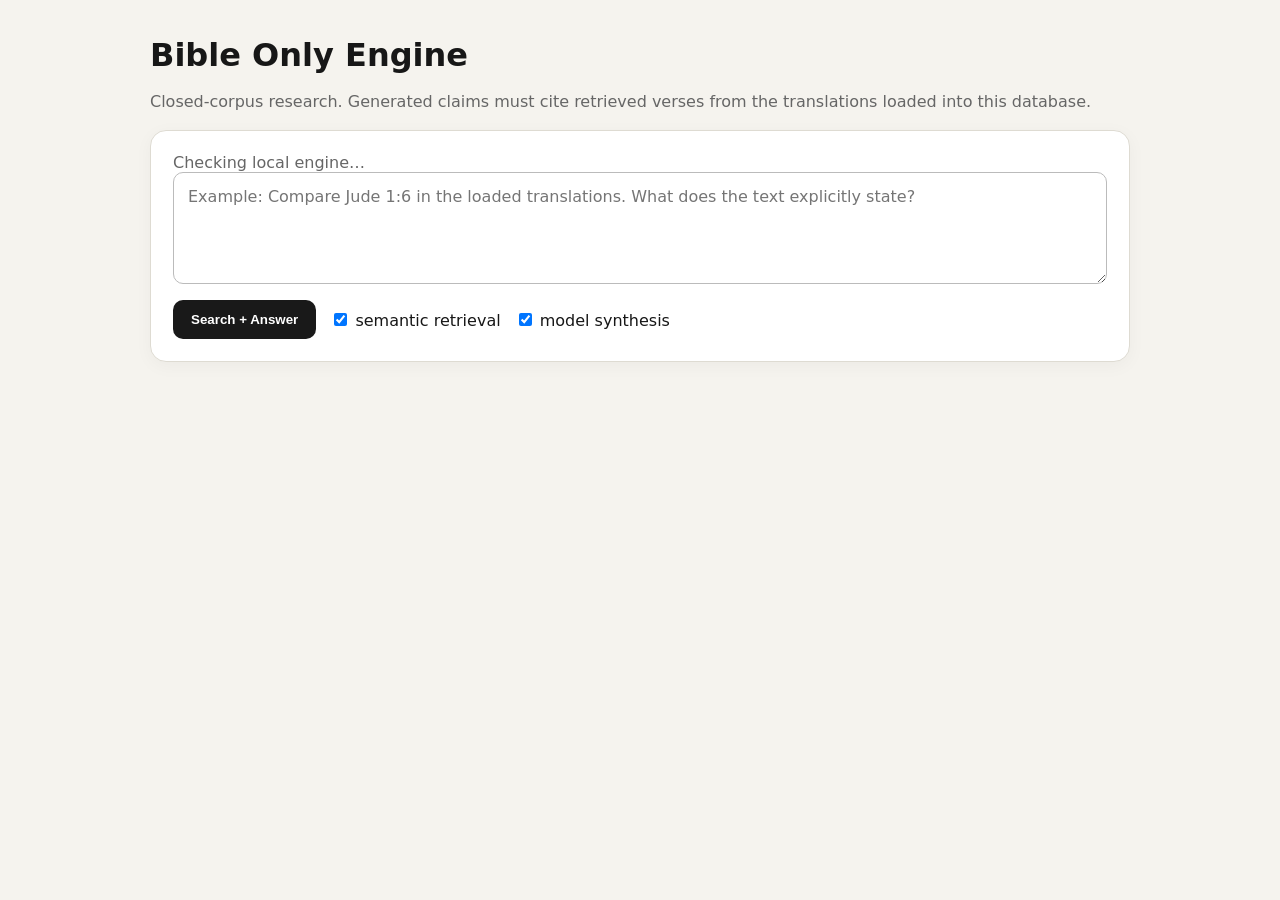
==== app/static/index.html @ 8ae00bec "initial" ====
<!doctype html>
<html lang="en">
<head>
<meta charset="utf-8"><meta name="viewport" content="width=device-width,initial-scale=1">
<title>Bible Only Engine</title>
<style>
:root{font-family:Inter,ui-sans-serif,system-ui,-apple-system,sans-serif;color:#171717;background:#f5f3ee}body{margin:0}.wrap{max-width:980px;margin:auto;padding:36px 20px}.card{background:white;border:1px solid #dedbd2;border-radius:16px;padding:22px;margin:16px 0;box-shadow:0 4px 18px #0000000a}h1{font-size:32px;margin:0 0 8px}p{line-height:1.5}.muted{color:#666}textarea{width:100%;min-height:112px;box-sizing:border-box;border:1px solid #bbb;border-radius:10px;padding:14px;font:inherit}button{background:#191919;color:white;border:0;border-radius:10px;padding:12px 18px;font-weight:700;cursor:pointer}.row{display:flex;gap:14px;flex-wrap:wrap;align-items:center}.tag{display:inline-block;background:#efede7;border-radius:999px;padding:5px 9px;margin:3px;font-size:12px}.claim{border-left:4px solid #999;padding-left:12px;margin:12px 0}.evidence{font-family:Georgia,serif;line-height:1.55;border-top:1px solid #eee;padding:11px 0}.citation{font-family:ui-sans-serif,system-ui;font-weight:700;font-size:13px}.bad{color:#9b1c1c}.good{color:#256029}.hidden{display:none}</style>
</head>
<body><main class="wrap">
<h1>Bible Only Engine</h1>
<p class="muted">Closed-corpus research. Generated claims must cite retrieved verses from the translations loaded into this database.</p>
<section class="card">
<div id="status" class="muted">Checking local engine…</div>
<div id="translations" class="row"></div>
<textarea id="q" placeholder="Example: Compare Jude 1:6 in the loaded translations. What does the text explicitly state?"></textarea>
<div class="row" style="margin-top:12px"><button id="ask">Search + Answer</button><label><input type="checkbox" id="semantic" checked> semantic retrieval</label><label><input type="checkbox" id="generate" checked> model synthesis</label></div>
</section>
<section id="answer" class="card hidden"></section>
<section id="evidence" class="card hidden"></section>
</main>
<script>
let available=[];
async function boot(){const h=await fetch('/api/health').then(r=>r.json());available=h.translations;document.getElementById('status').innerHTML=`Database: <b>${h.translations.reduce((a,x)=>a+x.verse_count,0)}</b> verses · embeddings: <b>${h.embedding_count}</b> · Ollama: <b class="${h.ollama_reachable?'good':'bad'}">${h.ollama_reachable?'connected':'not connected (extractive fallback)'}</b>`;const box=document.getElementById('translations');box.innerHTML=h.translations.map(t=>`<label class="tag"><input type="checkbox" class="tr" value="${t.code}" checked> ${t.code} (${t.verse_count})</label>`).join('')}
async function ask(){const question=document.getElementById('q').value.trim();if(!question)return;const selected=[...document.querySelectorAll('.tr:checked')].map(x=>x.value);const a=document.getElementById('answer'),e=document.getElementById('evidence');a.classList.remove('hidden');a.innerHTML='Working…';const r=await fetch('/api/ask',{method:'POST',headers:{'content-type':'application/json'},body:JSON.stringify({question,translations:selected,semantic:document.getElementById('semantic').checked,generate:document.getElementById('generate').checked})});const d=await r.json();if(!r.ok){a.innerHTML=`<div class="bad">${d.detail||'Request failed'}</div>`;return}a.innerHTML=`<div class="muted">Mode: ${d.mode}</div><h2>Answer</h2><p>${esc(d.summary)}</p>`+(d.claims||[]).map(c=>`<div class="claim"><div>${esc(c.text)}</div><div class="muted">${c.classification} · ${(c.citations||[]).map(esc).join('; ')}</div></div>`).join('');e.classList.remove('hidden');e.innerHTML='<h2>Retrieved Scripture</h2>'+(d.evidence||[]).map(x=>`<div class="evidence"><div class="citation">${esc(x.id)} · ${esc(x.citation)}</div>${esc(x.text)}</div>`).join('')}
function esc(s){return String(s??'').replace(/[&<>"']/g,m=>({'&':'&amp;','<':'&lt;','>':'&gt;','"':'&quot;',"'":'&#39;'}[m]))}
document.getElementById('ask').onclick=ask;boot();
</script></body></html>
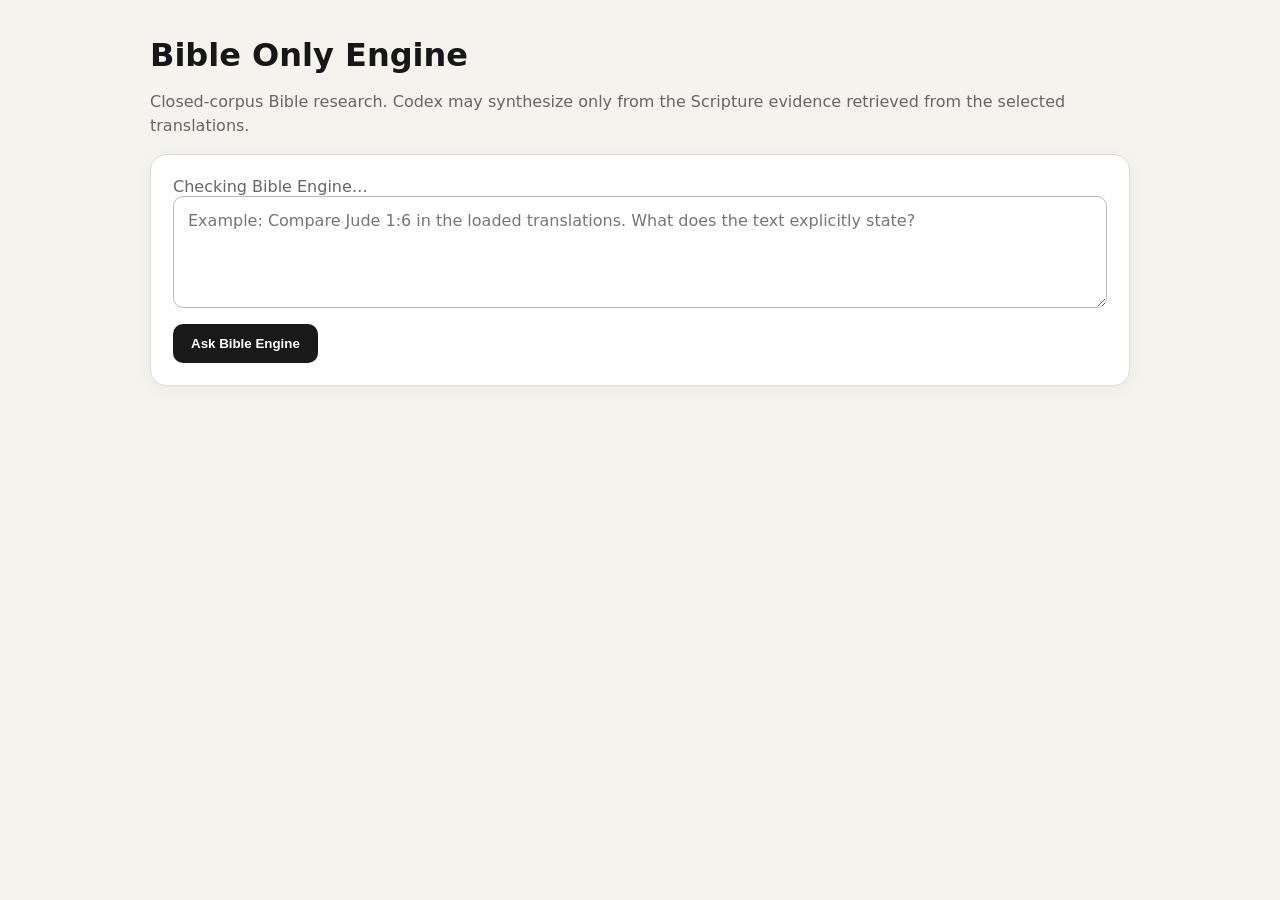
==== commit af860841: "use ChatGPT-authenticated Codex as sole model provider" ====
--- a/app/static/index.html
+++ b/app/static/index.html
@@ -4,24 +4,50 @@
 <meta charset="utf-8"><meta name="viewport" content="width=device-width,initial-scale=1">
 <title>Bible Only Engine</title>
 <style>
-:root{font-family:Inter,ui-sans-serif,system-ui,-apple-system,sans-serif;color:#171717;background:#f5f3ee}body{margin:0}.wrap{max-width:980px;margin:auto;padding:36px 20px}.card{background:white;border:1px solid #dedbd2;border-radius:16px;padding:22px;margin:16px 0;box-shadow:0 4px 18px #0000000a}h1{font-size:32px;margin:0 0 8px}p{line-height:1.5}.muted{color:#666}textarea{width:100%;min-height:112px;box-sizing:border-box;border:1px solid #bbb;border-radius:10px;padding:14px;font:inherit}button{background:#191919;color:white;border:0;border-radius:10px;padding:12px 18px;font-weight:700;cursor:pointer}.row{display:flex;gap:14px;flex-wrap:wrap;align-items:center}.tag{display:inline-block;background:#efede7;border-radius:999px;padding:5px 9px;margin:3px;font-size:12px}.claim{border-left:4px solid #999;padding-left:12px;margin:12px 0}.evidence{font-family:Georgia,serif;line-height:1.55;border-top:1px solid #eee;padding:11px 0}.citation{font-family:ui-sans-serif,system-ui;font-weight:700;font-size:13px}.bad{color:#9b1c1c}.good{color:#256029}.hidden{display:none}</style>
+:root{font-family:Inter,ui-sans-serif,system-ui,-apple-system,sans-serif;color:#171717;background:#f5f3ee}body{margin:0}.wrap{max-width:980px;margin:auto;padding:36px 20px}.card{background:white;border:1px solid #dedbd2;border-radius:16px;padding:22px;margin:16px 0;box-shadow:0 4px 18px #0000000a}h1{font-size:32px;margin:0 0 8px}p{line-height:1.5}.muted{color:#666}textarea{width:100%;min-height:112px;box-sizing:border-box;border:1px solid #bbb;border-radius:10px;padding:14px;font:inherit}button{background:#191919;color:white;border:0;border-radius:10px;padding:12px 18px;font-weight:700;cursor:pointer}button:disabled{opacity:.5;cursor:not-allowed}.row{display:flex;gap:14px;flex-wrap:wrap;align-items:center}.tag{display:inline-block;background:#efede7;border-radius:999px;padding:5px 9px;margin:3px;font-size:12px}.claim{border-left:4px solid #999;padding-left:12px;margin:12px 0}.evidence{font-family:Georgia,serif;line-height:1.55;border-top:1px solid #eee;padding:11px 0}.citation{font-family:ui-sans-serif,system-ui;font-weight:700;font-size:13px}.bad{color:#9b1c1c}.good{color:#256029}.hidden{display:none}.provider{font-weight:700}</style>
 </head>
 <body><main class="wrap">
 <h1>Bible Only Engine</h1>
-<p class="muted">Closed-corpus research. Generated claims must cite retrieved verses from the translations loaded into this database.</p>
+<p class="muted">Closed-corpus Bible research. Codex may synthesize only from the Scripture evidence retrieved from the selected translations.</p>
 <section class="card">
-<div id="status" class="muted">Checking local engine…</div>
+<div id="status" class="muted">Checking Bible Engine…</div>
 <div id="translations" class="row"></div>
 <textarea id="q" placeholder="Example: Compare Jude 1:6 in the loaded translations. What does the text explicitly state?"></textarea>
-<div class="row" style="margin-top:12px"><button id="ask">Search + Answer</button><label><input type="checkbox" id="semantic" checked> semantic retrieval</label><label><input type="checkbox" id="generate" checked> model synthesis</label></div>
+<div class="row" style="margin-top:12px"><button id="ask">Ask Bible Engine</button></div>
 </section>
 <section id="answer" class="card hidden"></section>
 <section id="evidence" class="card hidden"></section>
 </main>
 <script>
 let available=[];
-async function boot(){const h=await fetch('/api/health').then(r=>r.json());available=h.translations;document.getElementById('status').innerHTML=`Database: <b>${h.translations.reduce((a,x)=>a+x.verse_count,0)}</b> verses · embeddings: <b>${h.embedding_count}</b> · Ollama: <b class="${h.ollama_reachable?'good':'bad'}">${h.ollama_reachable?'connected':'not connected (extractive fallback)'}</b>`;const box=document.getElementById('translations');box.innerHTML=h.translations.map(t=>`<label class="tag"><input type="checkbox" class="tr" value="${t.code}" checked> ${t.code} (${t.verse_count})</label>`).join('')}
-async function ask(){const question=document.getElementById('q').value.trim();if(!question)return;const selected=[...document.querySelectorAll('.tr:checked')].map(x=>x.value);const a=document.getElementById('answer'),e=document.getElementById('evidence');a.classList.remove('hidden');a.innerHTML='Working…';const r=await fetch('/api/ask',{method:'POST',headers:{'content-type':'application/json'},body:JSON.stringify({question,translations:selected,semantic:document.getElementById('semantic').checked,generate:document.getElementById('generate').checked})});const d=await r.json();if(!r.ok){a.innerHTML=`<div class="bad">${d.detail||'Request failed'}</div>`;return}a.innerHTML=`<div class="muted">Mode: ${d.mode}</div><h2>Answer</h2><p>${esc(d.summary)}</p>`+(d.claims||[]).map(c=>`<div class="claim"><div>${esc(c.text)}</div><div class="muted">${c.classification} · ${(c.citations||[]).map(esc).join('; ')}</div></div>`).join('');e.classList.remove('hidden');e.innerHTML='<h2>Retrieved Scripture</h2>'+(d.evidence||[]).map(x=>`<div class="evidence"><div class="citation">${esc(x.id)} · ${esc(x.citation)}</div>${esc(x.text)}</div>`).join('')}
+async function boot(){
+  const h=await fetch('/api/health').then(r=>r.json());
+  available=h.translations;
+  const verses=h.translations.reduce((a,x)=>a+x.verse_count,0);
+  const provider=h.codex_ready
+    ? `<span class="good">ready</span>`
+    : `<span class="bad">not ready</span>`;
+  document.getElementById('status').innerHTML=`Bible corpus: <b>${verses}</b> verses · Codex: <b>${provider}</b> · model: <b>${esc(h.model)}</b> · reasoning: <b>${esc(h.reasoning_effort)}</b>`;
+  document.getElementById('ask').disabled=!h.codex_ready;
+  if(!h.codex_ready){
+    document.getElementById('status').innerHTML += `<br><span class="bad">Close this window and run START_BIBLE_ENGINE.bat. Bible Engine requires Codex CLI signed in with ChatGPT.</span>`;
+  }
+  const box=document.getElementById('translations');
+  box.innerHTML=h.translations.map(t=>`<label class="tag"><input type="checkbox" class="tr" value="${esc(t.code)}" checked> ${esc(t.code)} (${t.verse_count})</label>`).join('');
+}
+async function ask(){
+  const question=document.getElementById('q').value.trim();
+  if(!question)return;
+  const selected=[...document.querySelectorAll('.tr:checked')].map(x=>x.value);
+  const a=document.getElementById('answer'),e=document.getElementById('evidence');
+  a.classList.remove('hidden');a.innerHTML='Working…';e.classList.add('hidden');
+  const r=await fetch('/api/ask',{method:'POST',headers:{'content-type':'application/json'},body:JSON.stringify({question,translations:selected})});
+  const d=await r.json();
+  if(!r.ok){a.innerHTML=`<div class="bad">${esc(d.detail||'Request failed')}</div>`;return}
+  a.innerHTML=`<div class="muted">Mode: ${esc(d.mode)}</div><h2>Answer</h2><p>${esc(d.summary)}</p>`+(d.claims||[]).map(c=>`<div class="claim"><div>${esc(c.text)}</div><div class="muted">${esc(c.classification)} · ${(c.citations||[]).map(esc).join('; ')}</div></div>`).join('');
+  e.classList.remove('hidden');
+  e.innerHTML='<h2>Retrieved Scripture</h2>'+(d.evidence||[]).map(x=>`<div class="evidence"><div class="citation">${esc(x.id)} · ${esc(x.citation)}</div>${esc(x.text)}</div>`).join('');
+}
 function esc(s){return String(s??'').replace(/[&<>"']/g,m=>({'&':'&amp;','<':'&lt;','>':'&gt;','"':'&quot;',"'":'&#39;'}[m]))}
 document.getElementById('ask').onclick=ask;boot();
 </script></body></html>
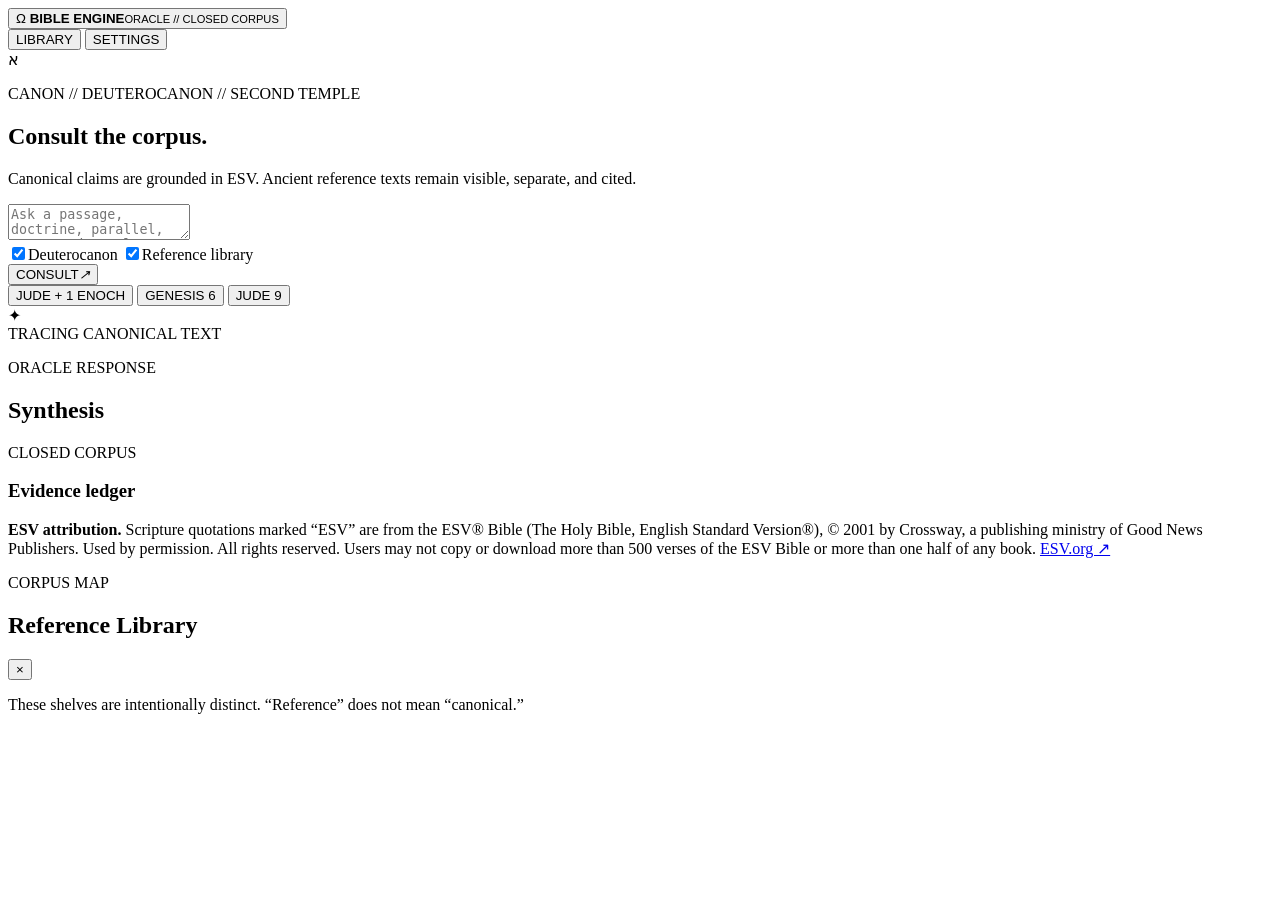
==== commit 384da302: "rebuild Bible Engine as tiered Oracle" ====
--- a/app/static/index.html
+++ b/app/static/index.html
@@ -1,53 +1,101 @@
 <!doctype html>
 <html lang="en">
 <head>
-<meta charset="utf-8"><meta name="viewport" content="width=device-width,initial-scale=1">
-<title>Bible Only Engine</title>
-<style>
-:root{font-family:Inter,ui-sans-serif,system-ui,-apple-system,sans-serif;color:#171717;background:#f5f3ee}body{margin:0}.wrap{max-width:980px;margin:auto;padding:36px 20px}.card{background:white;border:1px solid #dedbd2;border-radius:16px;padding:22px;margin:16px 0;box-shadow:0 4px 18px #0000000a}h1{font-size:32px;margin:0 0 8px}p{line-height:1.5}.muted{color:#666}textarea{width:100%;min-height:112px;box-sizing:border-box;border:1px solid #bbb;border-radius:10px;padding:14px;font:inherit}button{background:#191919;color:white;border:0;border-radius:10px;padding:12px 18px;font-weight:700;cursor:pointer}button:disabled{opacity:.5;cursor:not-allowed}.row{display:flex;gap:14px;flex-wrap:wrap;align-items:center}.tag{display:inline-block;background:#efede7;border-radius:999px;padding:5px 9px;margin:3px;font-size:12px}.claim{border-left:4px solid #999;padding-left:12px;margin:12px 0}.evidence{font-family:Georgia,serif;line-height:1.55;border-top:1px solid #eee;padding:11px 0}.citation{font-family:ui-sans-serif,system-ui;font-weight:700;font-size:13px}.bad{color:#9b1c1c}.good{color:#256029}.hidden{display:none}.provider{font-weight:700}</style>
+  <meta charset="utf-8">
+  <meta name="viewport" content="width=device-width,initial-scale=1">
+  <meta name="theme-color" content="#070706">
+  <title>Bible Engine // Oracle</title>
+  <link rel="stylesheet" href="/styles.css">
 </head>
-<body><main class="wrap">
-<h1>Bible Only Engine</h1>
-<p class="muted">Closed-corpus Bible research. Codex may synthesize only from the Scripture evidence retrieved from the selected translations.</p>
-<section class="card">
-<div id="status" class="muted">Checking Bible Engine…</div>
-<div id="translations" class="row"></div>
-<textarea id="q" placeholder="Example: Compare Jude 1:6 in the loaded translations. What does the text explicitly state?"></textarea>
-<div class="row" style="margin-top:12px"><button id="ask">Ask Bible Engine</button></div>
-</section>
-<section id="answer" class="card hidden"></section>
-<section id="evidence" class="card hidden"></section>
-</main>
-<script>
-let available=[];
-async function boot(){
-  const h=await fetch('/api/health').then(r=>r.json());
-  available=h.translations;
-  const verses=h.translations.reduce((a,x)=>a+x.verse_count,0);
-  const provider=h.codex_ready
-    ? `<span class="good">ready</span>`
-    : `<span class="bad">not ready</span>`;
-  document.getElementById('status').innerHTML=`Bible corpus: <b>${verses}</b> verses · Codex: <b>${provider}</b> · model: <b>${esc(h.model)}</b> · reasoning: <b>${esc(h.reasoning_effort)}</b>`;
-  document.getElementById('ask').disabled=!h.codex_ready;
-  if(!h.codex_ready){
-    document.getElementById('status').innerHTML += `<br><span class="bad">Close this window and run START_BIBLE_ENGINE.bat. Bible Engine requires Codex CLI signed in with ChatGPT.</span>`;
-  }
-  const box=document.getElementById('translations');
-  box.innerHTML=h.translations.map(t=>`<label class="tag"><input type="checkbox" class="tr" value="${esc(t.code)}" checked> ${esc(t.code)} (${t.verse_count})</label>`).join('');
-}
-async function ask(){
-  const question=document.getElementById('q').value.trim();
-  if(!question)return;
-  const selected=[...document.querySelectorAll('.tr:checked')].map(x=>x.value);
-  const a=document.getElementById('answer'),e=document.getElementById('evidence');
-  a.classList.remove('hidden');a.innerHTML='Working…';e.classList.add('hidden');
-  const r=await fetch('/api/ask',{method:'POST',headers:{'content-type':'application/json'},body:JSON.stringify({question,translations:selected})});
-  const d=await r.json();
-  if(!r.ok){a.innerHTML=`<div class="bad">${esc(d.detail||'Request failed')}</div>`;return}
-  a.innerHTML=`<div class="muted">Mode: ${esc(d.mode)}</div><h2>Answer</h2><p>${esc(d.summary)}</p>`+(d.claims||[]).map(c=>`<div class="claim"><div>${esc(c.text)}</div><div class="muted">${esc(c.classification)} · ${(c.citations||[]).map(esc).join('; ')}</div></div>`).join('');
-  e.classList.remove('hidden');
-  e.innerHTML='<h2>Retrieved Scripture</h2>'+(d.evidence||[]).map(x=>`<div class="evidence"><div class="citation">${esc(x.id)} · ${esc(x.citation)}</div>${esc(x.text)}</div>`).join('');
-}
-function esc(s){return String(s??'').replace(/[&<>"']/g,m=>({'&':'&amp;','<':'&lt;','>':'&gt;','"':'&quot;',"'":'&#39;'}[m]))}
-document.getElementById('ask').onclick=ask;boot();
-</script></body></html>
+<body>
+  <div class="grain"></div>
+  <div class="aura aura-a"></div><div class="aura aura-b"></div>
+  <header class="topbar">
+    <button class="brand" id="brandBtn" aria-label="Bible Engine home">
+      <span class="brand-mark">Ω</span>
+      <span><b>BIBLE ENGINE</b><small>ORACLE // CLOSED CORPUS</small></span>
+    </button>
+    <div class="top-actions">
+      <button class="ghost" id="libraryBtn">LIBRARY</button>
+      <button class="ghost" id="settingsBtn">SETTINGS</button>
+      <span class="pulse-dot" id="statusDot"></span>
+    </div>
+  </header>
+
+  <main class="shell">
+    <section class="hero" id="hero">
+      <div class="sigil-wrap" aria-hidden="true">
+        <div class="sigil ring r1"></div><div class="sigil ring r2"></div><div class="sigil ring r3"></div>
+        <div class="sigil-cross"></div><div class="sigil-core">א</div>
+      </div>
+      <p class="eyebrow">CANON // DEUTEROCANON // SECOND TEMPLE</p>
+      <h1>Consult the corpus.</h1>
+      <p class="lede">Canonical claims are grounded in ESV. Ancient reference texts remain visible, separate, and cited.</p>
+      <div class="search-frame">
+        <div class="search-glow"></div>
+        <textarea id="question" spellcheck="true" placeholder="Ask a passage, doctrine, parallel, or Second Temple context…"></textarea>
+        <div class="search-footer">
+          <div class="toggles">
+            <label><input id="deutToggle" type="checkbox" checked><span>Deuterocanon</span></label>
+            <label><input id="refToggle" type="checkbox" checked><span>Reference library</span></label>
+          </div>
+          <button class="consult" id="askBtn"><span>CONSULT</span><i>↗</i></button>
+        </div>
+      </div>
+      <div class="examples">
+        <button data-q="Compare Jude 1:6 with 1 Enoch 6–16. What is explicit in Jude, and what does Enoch add as historical context?">JUDE + 1 ENOCH</button>
+        <button data-q="What does Genesis 6:1–4 explicitly say, and what related traditions appear in the reference library?">GENESIS 6</button>
+        <button data-q="Explain Jude 1:9 using canonical evidence first, then any Assumption of Moses material available in the reference corpus.">JUDE 9</button>
+      </div>
+    </section>
+
+    <section class="consulting hidden" id="consulting">
+      <div class="oracle-loader">
+        <div class="o-ring o1"></div><div class="o-ring o2"></div><div class="o-ring o3"></div>
+        <div class="o-eye">✦</div>
+      </div>
+      <div class="phase" id="phase">TRACING CANONICAL TEXT</div>
+      <div class="phase-line"><span></span></div>
+    </section>
+
+    <section class="result hidden" id="result">
+      <div class="result-head">
+        <div><p class="eyebrow">ORACLE RESPONSE</p><h2 id="resultTitle">Synthesis</h2></div>
+        <div class="mode-chip" id="modeChip">CLOSED CORPUS</div>
+      </div>
+      <article class="answer" id="answerText"></article>
+      <div class="claims" id="claims"></div>
+      <div class="evidence-head"><h3>Evidence ledger</h3><span id="evidenceCount"></span></div>
+      <div class="evidence-grid" id="evidence"></div>
+      <div class="esv-notice" id="esvNotice">
+        <strong>ESV attribution.</strong> Scripture quotations marked “ESV” are from the ESV® Bible (The Holy Bible, English Standard Version®), © 2001 by Crossway, a publishing ministry of Good News Publishers. Used by permission. All rights reserved. Users may not copy or download more than 500 verses of the ESV Bible or more than one half of any book. <a href="https://www.esv.org/" target="_blank" rel="noreferrer">ESV.org ↗</a>
+      </div>
+    </section>
+  </main>
+
+  <aside class="drawer" id="libraryDrawer" aria-hidden="true">
+    <div class="drawer-head"><div><p class="eyebrow">CORPUS MAP</p><h2>Reference Library</h2></div><button class="x" data-close="libraryDrawer">×</button></div>
+    <p class="drawer-copy">These shelves are intentionally distinct. “Reference” does not mean “canonical.”</p>
+    <div class="shelf-stats" id="shelfStats"></div>
+    <div id="works"></div>
+  </aside>
+  <div class="scrim hidden" id="scrim"></div>
+
+  <dialog id="settingsDialog">
+    <form method="dialog" class="settings-card" id="settingsForm">
+      <div class="drawer-head"><div><p class="eyebrow">LOCAL CONFIGURATION</p><h2>Oracle Settings</h2></div><button class="x" value="cancel">×</button></div>
+      <div class="setting-block">
+        <label for="esvKey">ESV API key</label>
+        <input id="esvKey" type="password" autocomplete="off" placeholder="Paste your ESV API key">
+        <p>The key is stored only in <code>data/local_settings.json</code> on this computer and is excluded from Git. Canonical ESV text is fetched on demand and is not stored in the corpus database. <a href="https://api.esv.org/" target="_blank" rel="noreferrer">Get an ESV API key ↗</a></p>
+        <div class="setting-status" id="esvStatus"></div>
+      </div>
+      <div class="model-readout"><span>MODEL</span><b id="modelName">gpt-5.6-luna</b><span>REASONING</span><b id="effort">medium</b></div>
+      <div class="dialog-actions"><button class="ghost" value="cancel">CANCEL</button><button type="button" class="consult" id="saveSettings">SAVE + VERIFY</button></div>
+    </form>
+  </dialog>
+
+  <div class="toast hidden" id="toast"></div>
+  <script src="/app.js"></script>
+</body>
+</html>
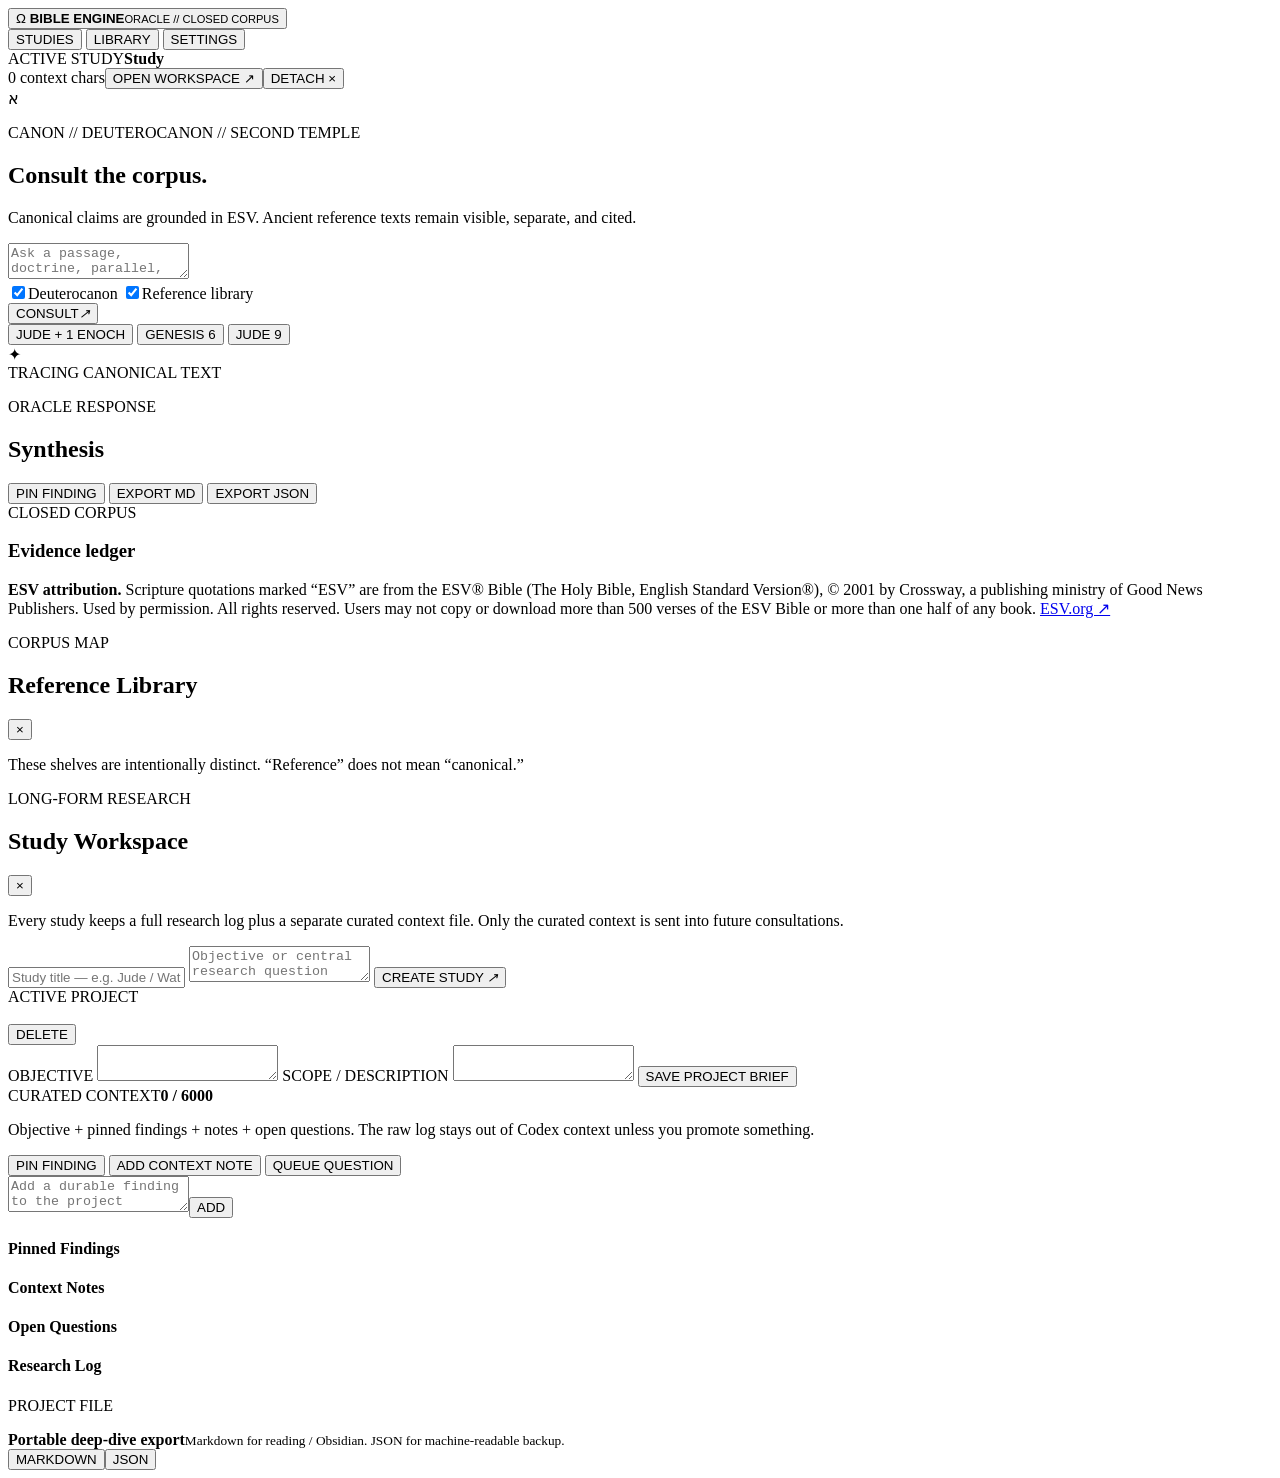
==== commit 5b4a6a80: "add Study Workspace and richer Oracle settings" ====
--- a/app/static/index.html
+++ b/app/static/index.html
@@ -16,6 +16,7 @@
       <span><b>BIBLE ENGINE</b><small>ORACLE // CLOSED CORPUS</small></span>
     </button>
     <div class="top-actions">
+      <button class="ghost" id="studyBtn">STUDIES</button>
       <button class="ghost" id="libraryBtn">LIBRARY</button>
       <button class="ghost" id="settingsBtn">SETTINGS</button>
       <span class="pulse-dot" id="statusDot"></span>
@@ -23,6 +24,11 @@
   </header>
 
   <main class="shell">
+    <div class="study-strip hidden" id="studyStrip">
+      <div><span class="study-kicker">ACTIVE STUDY</span><b id="activeStudyTitle">Study</b></div>
+      <div class="study-strip-meta"><span id="activeStudyContext">0 context chars</span><button id="studyOpenBtn">OPEN WORKSPACE ↗</button><button id="studyDetachBtn">DETACH ×</button></div>
+    </div>
+
     <section class="hero" id="hero">
       <div class="sigil-wrap" aria-hidden="true">
         <div class="sigil ring r1"></div><div class="sigil ring r2"></div><div class="sigil ring r3"></div>
@@ -61,7 +67,12 @@
     <section class="result hidden" id="result">
       <div class="result-head">
         <div><p class="eyebrow">ORACLE RESPONSE</p><h2 id="resultTitle">Synthesis</h2></div>
-        <div class="mode-chip" id="modeChip">CLOSED CORPUS</div>
+        <div class="result-actions">
+          <button class="ghost compact" id="pinResultBtn">PIN FINDING</button>
+          <button class="ghost compact" id="exportMdBtn">EXPORT MD</button>
+          <button class="ghost compact" id="exportJsonBtn">EXPORT JSON</button>
+          <div class="mode-chip" id="modeChip">CLOSED CORPUS</div>
+        </div>
       </div>
       <article class="answer" id="answerText"></article>
       <div class="claims" id="claims"></div>
@@ -79,19 +90,100 @@
     <div class="shelf-stats" id="shelfStats"></div>
     <div id="works"></div>
   </aside>
+
+  <aside class="drawer study-drawer" id="studyDrawer" aria-hidden="true">
+    <div class="drawer-head"><div><p class="eyebrow">LONG-FORM RESEARCH</p><h2>Study Workspace</h2></div><button class="x" data-close="studyDrawer">×</button></div>
+    <p class="drawer-copy">Every study keeps a full research log plus a separate curated context file. Only the curated context is sent into future consultations.</p>
+
+    <div class="study-create" id="studyCreate">
+      <input id="newStudyTitle" placeholder="Study title — e.g. Jude / Watchers deep dive">
+      <textarea id="newStudyObjective" placeholder="Objective or central research question"></textarea>
+      <button class="consult" id="createStudyBtn">CREATE STUDY <i>↗</i></button>
+    </div>
+
+    <div class="study-projects" id="studyProjects"></div>
+
+    <section class="study-workspace hidden" id="studyWorkspace">
+      <div class="workspace-head">
+        <div><span class="study-kicker">ACTIVE PROJECT</span><h3 id="studyTitle"></h3></div>
+        <button class="ghost compact danger" id="deleteStudyBtn">DELETE</button>
+      </div>
+      <label class="field-label">OBJECTIVE</label>
+      <textarea class="workspace-text" id="studyObjective"></textarea>
+      <label class="field-label">SCOPE / DESCRIPTION</label>
+      <textarea class="workspace-text small" id="studyDescription"></textarea>
+      <button class="ghost" id="saveStudyMetaBtn">SAVE PROJECT BRIEF</button>
+
+      <div class="context-meter"><div><span>CURATED CONTEXT</span><b id="contextReadout">0 / 6000</b></div><div class="meter"><i id="contextMeterBar"></i></div><p>Objective + pinned findings + notes + open questions. The raw log stays out of Codex context unless you promote something.</p><code class="context-path" id="contextPath"></code></div>
+
+      <div class="study-tools">
+        <button class="tool-tab active" data-kind="finding">PIN FINDING</button>
+        <button class="tool-tab" data-kind="note">ADD CONTEXT NOTE</button>
+        <button class="tool-tab" data-kind="question">QUEUE QUESTION</button>
+      </div>
+      <div class="study-add-row"><textarea id="studyItemText" placeholder="Add a durable finding to the project context…"></textarea><button class="consult" id="addStudyItemBtn">ADD</button></div>
+
+      <div class="study-section"><div class="section-head"><h4>Pinned Findings</h4><span id="findingCount"></span></div><div id="studyFindings"></div></div>
+      <div class="study-section"><div class="section-head"><h4>Context Notes</h4><span id="noteCount"></span></div><div id="studyNotes"></div></div>
+      <div class="study-section"><div class="section-head"><h4>Open Questions</h4><span id="questionCount"></span></div><div id="studyQuestions"></div></div>
+      <div class="study-section"><div class="section-head"><h4>Research Log</h4><span id="logCount"></span></div><div id="studyLog"></div></div>
+
+      <div class="export-panel">
+        <div><p class="eyebrow">PROJECT FILE</p><b>Portable deep-dive export</b><small>Markdown for reading / Obsidian. JSON for machine-readable backup.</small></div>
+        <div><button class="ghost" id="studyExportMd">MARKDOWN</button><button class="ghost" id="studyExportJson">JSON</button></div>
+      </div>
+    </section>
+  </aside>
+
   <div class="scrim hidden" id="scrim"></div>
 
   <dialog id="settingsDialog">
     <form method="dialog" class="settings-card" id="settingsForm">
       <div class="drawer-head"><div><p class="eyebrow">LOCAL CONFIGURATION</p><h2>Oracle Settings</h2></div><button class="x" value="cancel">×</button></div>
-      <div class="setting-block">
-        <label for="esvKey">ESV API key</label>
-        <input id="esvKey" type="password" autocomplete="off" placeholder="Paste your ESV API key">
-        <p>The key is stored only in <code>data/local_settings.json</code> on this computer and is excluded from Git. Canonical ESV text is fetched on demand and is not stored in the corpus database. <a href="https://api.esv.org/" target="_blank" rel="noreferrer">Get an ESV API key ↗</a></p>
-        <div class="setting-status" id="esvStatus"></div>
+      <div class="settings-grid">
+        <div class="setting-block span-2">
+          <label for="esvKey">ESV API KEY</label>
+          <input id="esvKey" type="password" autocomplete="off" placeholder="Leave blank to keep current key">
+          <p>The key stays in <code>data/local_settings.json</code>. Canonical ESV text is fetched on demand and is not accumulated in study logs. <a href="https://api.esv.org/" target="_blank" rel="noreferrer">ESV API ↗</a></p>
+          <div class="setting-status-row"><div class="setting-status" id="esvStatus"></div><button type="button" class="text-action" id="removeEsvBtn">REMOVE KEY</button></div>
+        </div>
+        <div class="setting-block">
+          <label for="reasoningEffort">CODEX REASONING</label>
+          <select id="reasoningEffort"><option value="low">Low</option><option value="medium">Medium</option><option value="high">High</option><option value="xhigh">Extra high</option></select>
+          <p>Medium is the default. Higher settings trade speed for deeper synthesis.</p>
+        </div>
+        <div class="setting-block">
+          <label>MODEL</label>
+          <div class="readonly-setting" id="modelName">gpt-5.6-luna</div>
+          <p>Generation remains Codex-only with no alternate-model fallback.</p>
+        </div>
+        <div class="setting-block">
+          <label for="canonicalDepth">CANONICAL RETRIEVAL</label>
+          <input id="canonicalDepth" type="number" min="1" max="20" value="8">
+          <p>Maximum canonical evidence rows for open-ended searches.</p>
+        </div>
+        <div class="setting-block">
+          <label for="referenceDepth">REFERENCE RETRIEVAL</label>
+          <input id="referenceDepth" type="number" min="0" max="40" value="8">
+          <p>Maximum noncanonical reference rows for open-ended searches.</p>
+        </div>
+        <div class="setting-block">
+          <label for="studyContextBudget">STUDY CONTEXT BUDGET</label>
+          <select id="studyContextBudget"><option value="3000">3,000 chars — lean</option><option value="6000">6,000 chars — balanced</option><option value="10000">10,000 chars — deep</option><option value="16000">16,000 chars — extensive</option></select>
+          <p>Only curated project context uses this budget. Research logs never auto-expand the prompt.</p>
+        </div>
+        <div class="setting-block">
+          <label for="motionSetting">ORACLE MOTION</label>
+          <select id="motionSetting"><option value="full">Full sigils + transitions</option><option value="reduced">Reduced motion</option></select>
+          <p>Does not change the brighter gold/readability pass.</p>
+        </div>
+        <div class="setting-block span-2">
+          <label>DEFAULT SHELVES</label>
+          <div class="setting-checks"><label><input id="defaultDeut" type="checkbox"><span>Deuterocanon enabled</span></label><label><input id="defaultReference" type="checkbox"><span>Reference library enabled</span></label></div>
+        </div>
       </div>
-      <div class="model-readout"><span>MODEL</span><b id="modelName">gpt-5.6-luna</b><span>REASONING</span><b id="effort">medium</b></div>
-      <div class="dialog-actions"><button class="ghost" value="cancel">CANCEL</button><button type="button" class="consult" id="saveSettings">SAVE + VERIFY</button></div>
+      <div class="model-readout"><span>MODEL</span><b id="modelReadout">gpt-5.6-luna</b><span>ACTIVE REASONING</span><b id="effort">medium</b></div>
+      <div class="dialog-actions"><button class="ghost" value="cancel">CANCEL</button><button type="button" class="consult" id="saveSettings">SAVE SETTINGS</button></div>
     </form>
   </dialog>
 
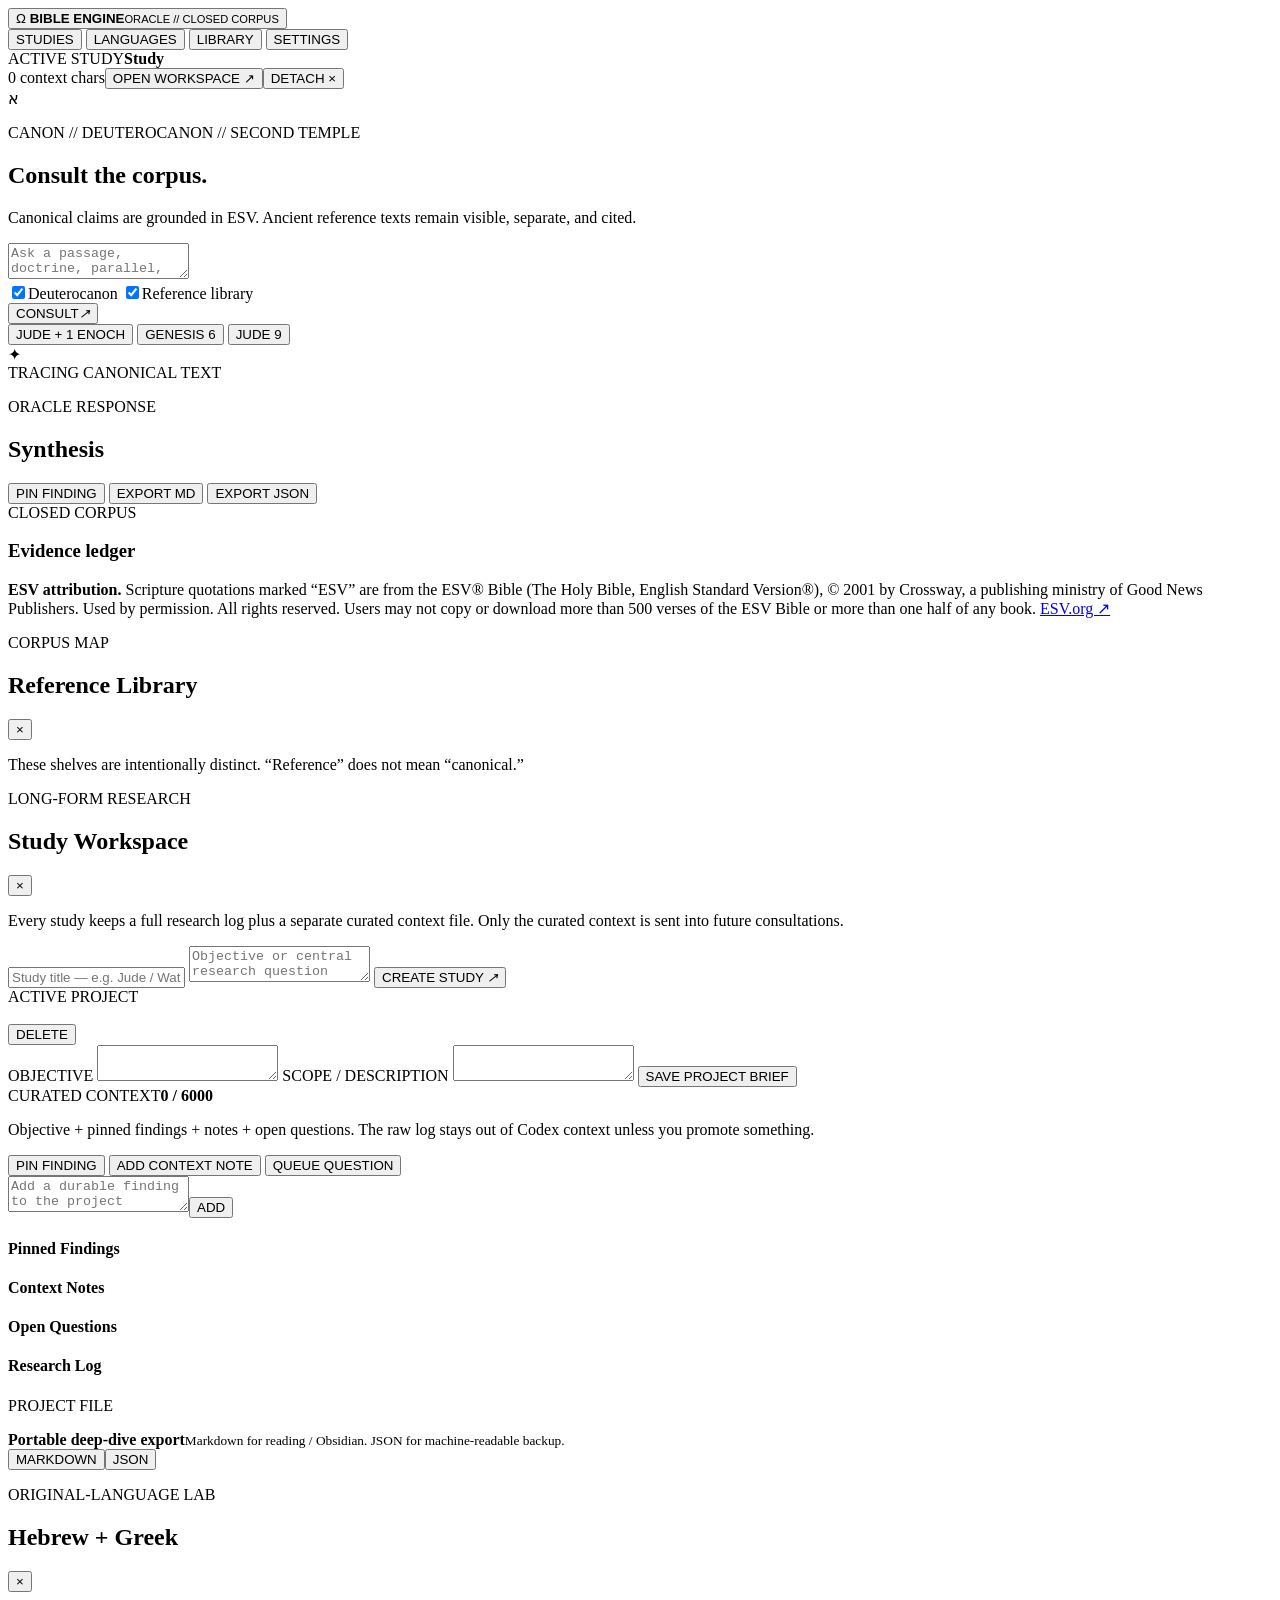
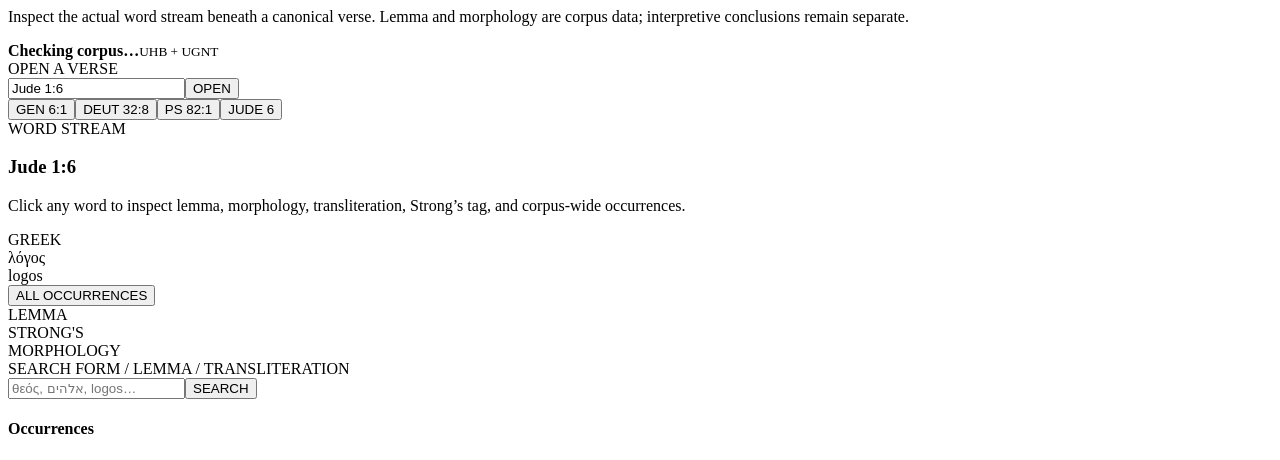
==== commit 55c74131: "add original language lab drawer" ====
--- a/app/static/index.html
+++ b/app/static/index.html
@@ -6,6 +6,7 @@
   <meta name="theme-color" content="#070706">
   <title>Bible Engine // Oracle</title>
   <link rel="stylesheet" href="/styles.css">
+  <link rel="stylesheet" href="/original.css">
 </head>
 <body>
   <div class="grain"></div>
@@ -17,6 +18,7 @@
     </button>
     <div class="top-actions">
       <button class="ghost" id="studyBtn">STUDIES</button>
+      <button class="ghost" id="languageBtn">LANGUAGES</button>
       <button class="ghost" id="libraryBtn">LIBRARY</button>
       <button class="ghost" id="settingsBtn">SETTINGS</button>
       <span class="pulse-dot" id="statusDot"></span>
@@ -135,6 +137,46 @@
     </section>
   </aside>
 
+  <aside class="drawer language-drawer" id="languageDrawer" aria-hidden="true">
+    <div class="drawer-head"><div><p class="eyebrow">ORIGINAL-LANGUAGE LAB</p><h2>Hebrew + Greek</h2></div><button class="x" data-close="languageDrawer">×</button></div>
+    <p class="drawer-copy">Inspect the actual word stream beneath a canonical verse. Lemma and morphology are corpus data; interpretive conclusions remain separate.</p>
+
+    <div class="ol-status" id="olStatus"><span class="ol-orb"></span><div><b>Checking corpus…</b><small>UHB + UGNT</small></div></div>
+
+    <div class="ol-reference-box">
+      <label class="field-label" for="olReference">OPEN A VERSE</label>
+      <div class="ol-input-row"><input id="olReference" value="Jude 1:6" placeholder="Jude 1:6"><button class="consult" id="olOpenVerse">OPEN</button></div>
+      <div class="ol-quick"><button data-ol-ref="Genesis 6:1">GEN 6:1</button><button data-ol-ref="Deuteronomy 32:8">DEUT 32:8</button><button data-ol-ref="Psalm 82:1">PS 82:1</button><button data-ol-ref="Jude 1:6">JUDE 6</button></div>
+    </div>
+
+    <section class="ol-verse hidden" id="olVersePanel">
+      <div class="section-head"><div><span class="study-kicker">WORD STREAM</span><h3 id="olVerseTitle">Jude 1:6</h3></div><span id="olVerseSource"></span></div>
+      <div class="ol-word-stream" id="olWords"></div>
+      <p class="ol-hint">Click any word to inspect lemma, morphology, transliteration, Strong’s tag, and corpus-wide occurrences.</p>
+    </section>
+
+    <section class="ol-inspector hidden" id="olInspector">
+      <div class="ol-word-head"><div><span id="olLanguageBadge">GREEK</span><div class="ol-surface" id="olSurface">λόγος</div><div class="ol-translit" id="olTranslit">logos</div></div><button class="ghost compact" id="olFindLemma">ALL OCCURRENCES</button></div>
+      <div class="ol-grid">
+        <div><span>LEMMA</span><b id="olLemma"></b></div>
+        <div><span>STRONG'S</span><b id="olStrongs"></b></div>
+        <div class="span-2"><span>MORPHOLOGY</span><b id="olMorph"></b><small id="olMorphRaw"></small></div>
+      </div>
+    </section>
+
+    <div class="ol-search-box">
+      <label class="field-label" for="olSearch">SEARCH FORM / LEMMA / TRANSLITERATION</label>
+      <div class="ol-input-row"><input id="olSearch" placeholder="θεός, אלהים, logos…"><button class="ghost" id="olSearchBtn">SEARCH</button></div>
+    </div>
+
+    <section class="ol-results hidden" id="olResultsPanel">
+      <div class="section-head"><h4 id="olResultsTitle">Occurrences</h4><span id="olResultsCount"></span></div>
+      <div id="olResults"></div>
+    </section>
+
+    <div class="ol-provenance" id="olProvenance"></div>
+  </aside>
+
   <div class="scrim hidden" id="scrim"></div>
 
   <dialog id="settingsDialog">
@@ -189,5 +231,6 @@
 
   <div class="toast hidden" id="toast"></div>
   <script src="/app.js"></script>
+  <script src="/original.js"></script>
 </body>
-</html>
+</html>
